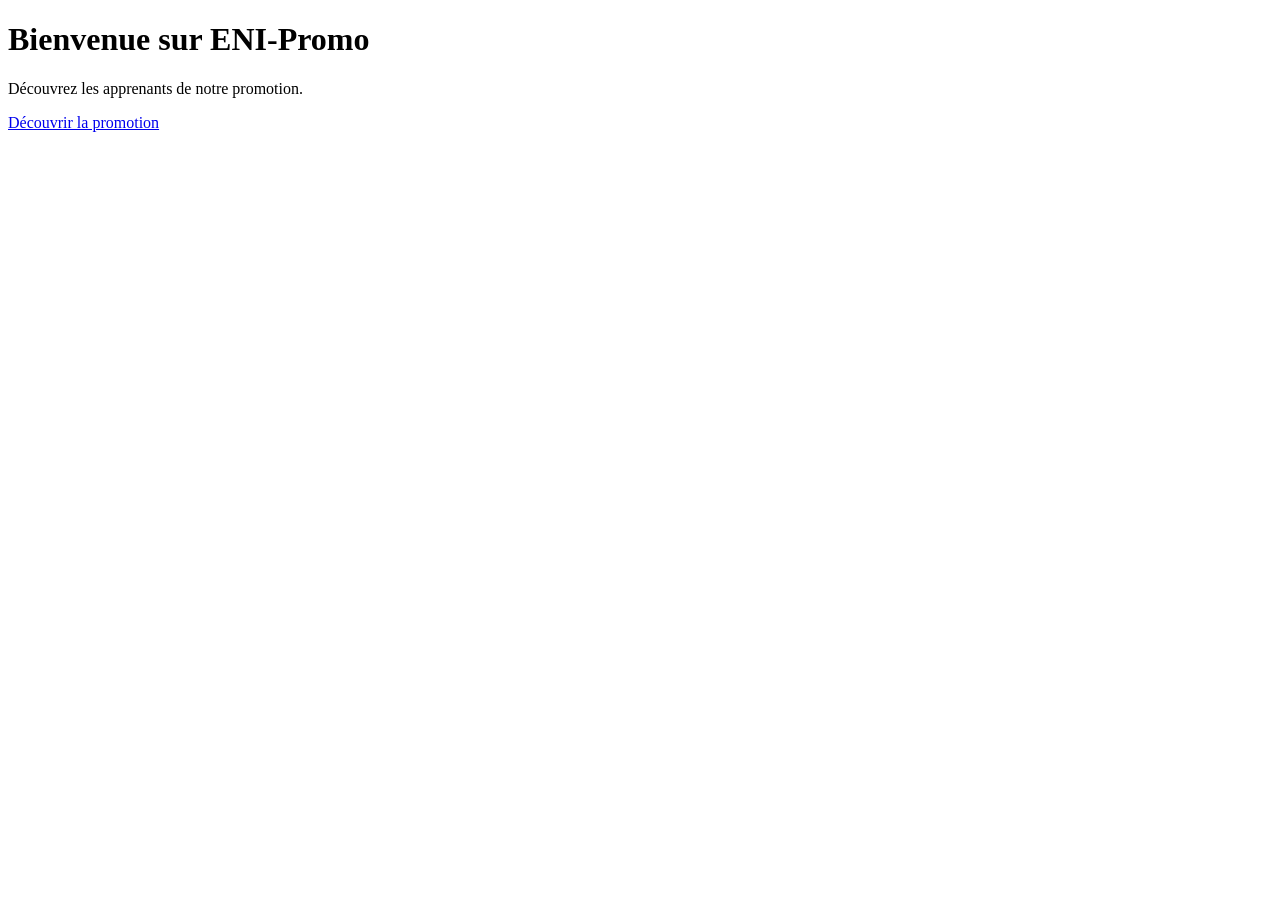
==== index.html @ 56fd4192 "feat(welcome): add initial welcome page" ====
<!DOCTYPE html>
<html lang="fr">

<head>
    <meta charset="UTF-8">
    <meta name="viewport" content="width=device-width, initial-scale=1.0">
    <title>ENI-Promo | Accueil</title>
</head>

<body>

    <h1>Bienvenue sur ENI-Promo</h1>
    <p>Découvrez les apprenants de notre promotion.</p>
    <!-- Link to the students page -->
    <a href="students.html">
        Découvrir la promotion
    </a>

</body>

</html>
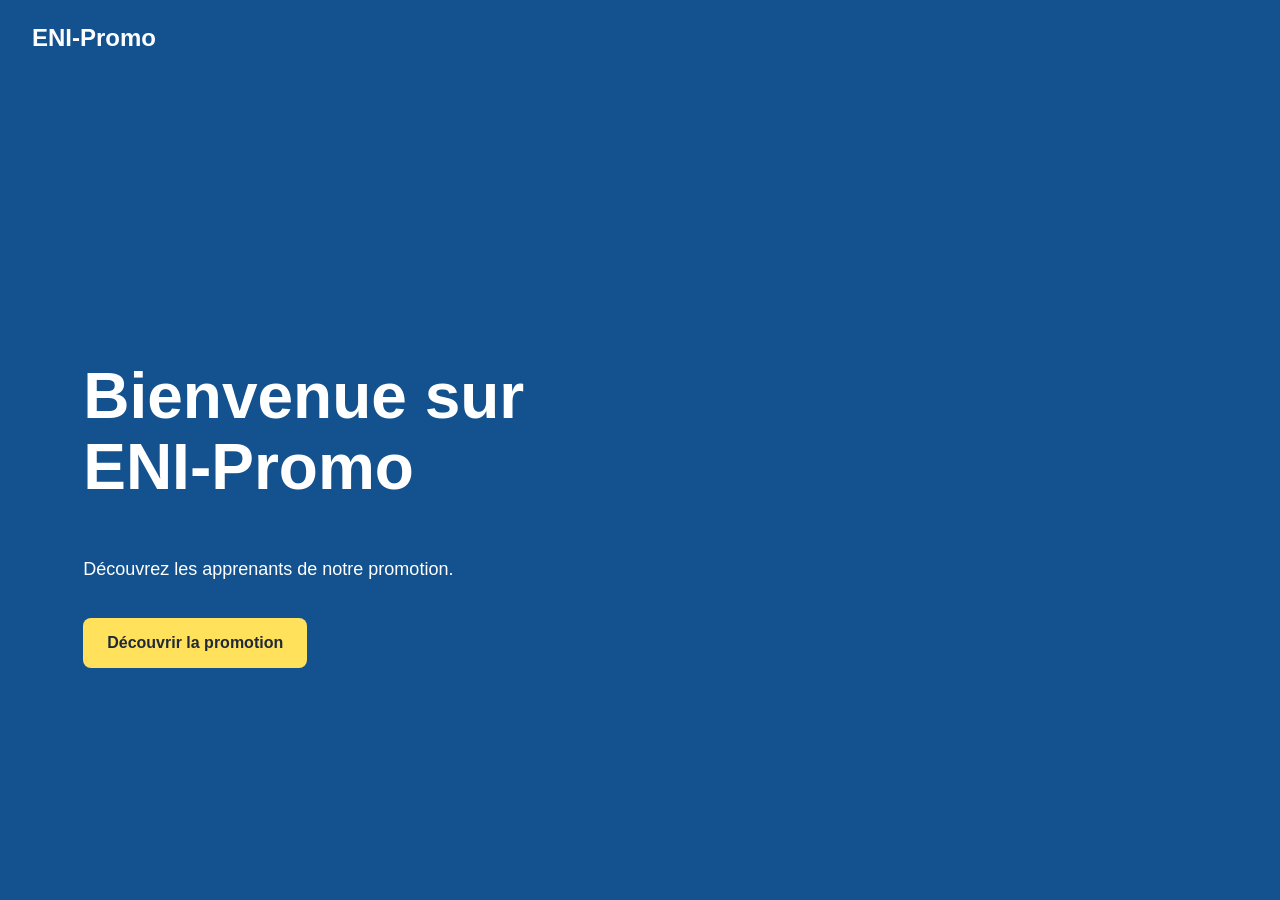
==== commit 3d1124d0: "feat(ui): add shared layout and responsive homepage" ====
--- a/index.html
+++ b/index.html
@@ -4,18 +4,38 @@
 <head>
     <meta charset="UTF-8">
     <meta name="viewport" content="width=device-width, initial-scale=1.0">
+    <meta name="description" content="Découvrez les apprenants de notre promotion avec ENI-Promo.">
     <title>ENI-Promo | Accueil</title>
+    <link rel="stylesheet" href="assets/css/main.css">
+    <link rel="stylesheet" href="assets/css/components.css">
+    <link rel="stylesheet" href="assets/css/pages.css">
 </head>
 
-<body>
+<body class="home-page">
 
-    <h1>Bienvenue sur ENI-Promo</h1>
-    <p>Découvrez les apprenants de notre promotion.</p>
-    <!-- Link to the students page -->
-    <a href="students.html">
-        Découvrir la promotion
-    </a>
+    <header class="site-header">
+        <a href="index.html" class="site-header__brand" aria-label="ENI-Promo, accueil">
+            ENI-Promo
+        </a>
+    </header>
+
+    <main>
+        <section class="hero" aria-labelledby="hero-title">
+            <div class="hero__content">
+                <h1 id="hero-title" class="hero__title">
+                    Bienvenue sur ENI-Promo
+                </h1>
+
+                <p class="hero__description">
+                    Découvrez les apprenants de notre promotion.
+                </p>
+
+                <a href="students.html" class="hero__button">
+                    Découvrir la promotion
+                </a>
+            </div>
+        </section>
+    </main>
 
 </body>
-
-</html>+</html>
--- a/assets/css/main.css
+++ b/assets/css/main.css
@@ -0,0 +1,27 @@
+
+/* ========================================
+   ENI-PROMO — STYLES GLOBAUX
+   ======================================== */
+
+:root {
+    /* Couleurs principales */
+    --color-primary: #13528e;
+    --color-accent: #ffe15b;
+
+    /* Couleurs neutres */
+    --color-white: #ffffff;
+    --color-background: #f5f7fa;
+    --color-text: #1f2937;
+
+    /* Typographie */
+    --font-family-base: Arial, Helvetica, sans-serif;
+}
+
+/* Styles de base */
+
+body {
+    margin: 0;
+    font-family: var(--font-family-base);
+    color: var(--color-text);
+    background-color: var(--color-background);
+}
--- a/assets/css/components.css
+++ b/assets/css/components.css
@@ -0,0 +1,24 @@
+
+/* ========================================
+   EN-TÊTE DU SITE
+   ======================================== */
+
+.site-header {
+    padding: 1.5rem 2rem;
+}
+
+.site-header__brand {
+    color: var(--color-white);
+    font-size: 1.5rem;
+    font-weight: 700;
+    text-decoration: none;
+}
+
+.site-header__brand:hover {
+    text-decoration: underline;
+}
+
+.site-header__brand:focus-visible {
+    outline: 3px solid var(--color-accent);
+    outline-offset: 4px;
+}
--- a/assets/css/pages.css
+++ b/assets/css/pages.css
@@ -0,0 +1,97 @@
+
+/* ========================================
+   PAGE D'ACCUEIL — HERO
+   ======================================== */
+
+.home-page {
+    min-height: 100vh;
+    min-height: 100svh;
+    display: flex;
+    flex-direction: column;
+    background-color: var(--color-primary);
+}
+
+.hero {
+    flex: 1;
+    display: flex;
+    align-items: center;
+    padding: 2rem;
+    box-sizing: border-box;
+
+    background-color: var(--color-primary);
+    background-image: url("../images/hero-background.png");
+    background-repeat: no-repeat;
+    background-position: center 35%;
+    background-size: cover;
+}
+
+.hero__content {
+    max-width: 520px;
+    margin-left: clamp(0rem, 4vw, 4rem);
+}
+
+.hero__title {
+    color: var(--color-white);
+    font-size: clamp(2rem, 5vw, 4rem);
+    line-height: 1.1;
+}
+
+.hero__description {
+    color: var(--color-white);
+    font-size: 1.125rem;
+    line-height: 1.6;
+}
+
+.hero__button {
+    display: inline-block;
+    padding: 1rem 1.5rem;
+    margin-top: 1rem;
+
+    background-color: var(--color-accent);
+    color: var(--color-text);
+    text-decoration: none;
+    font-weight: bold;
+    border-radius: 0.5rem;
+}
+
+.hero__button:focus-visible {
+    outline: 3px solid var(--color-white);
+    outline-offset: 4px;
+}
+
+.home-page main {
+    display: flex;
+    flex: 1;
+}
+
+.home-page .hero {
+    flex: 1;
+}
+
+
+/* ========================================
+   PAGE D'ACCUEIL — VERSION MOBILE
+   ======================================== */
+
+@media (max-width: 1023px) {
+    .hero {
+        background-image: none;
+        justify-content: center;
+        padding: 2rem 1.5rem;
+    }
+
+    .hero__content {
+        width: 100%;
+        max-width: 520px;
+        margin-left: 0;
+        text-align: center;
+    }
+
+    .hero__title {
+        font-size: clamp(2rem, 8vw, 3rem);
+    }
+
+    .hero__description {
+        font-size: 1rem;
+    }
+}
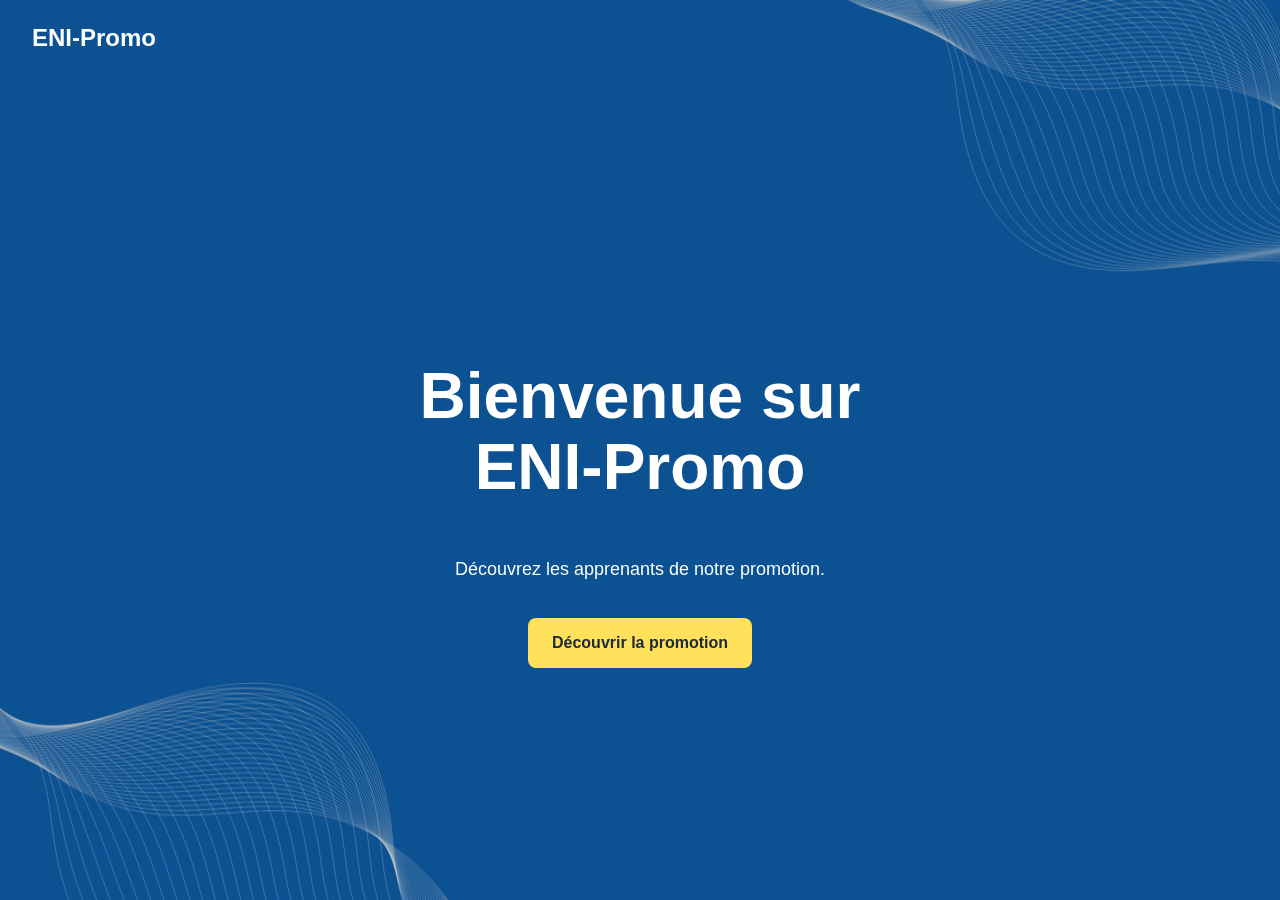
==== commit 123f23a2: "feat(ui): finalize responsive homepage design" ====
--- a/index.html
+++ b/index.html
@@ -23,7 +23,7 @@
         <section class="hero" aria-labelledby="hero-title">
             <div class="hero__content">
                 <h1 id="hero-title" class="hero__title">
-                    Bienvenue sur ENI-Promo
+                    Bienvenue sur <span class="hero__name">ENI-Promo</span>
                 </h1>
 
                 <p class="hero__description">
@@ -34,8 +34,10 @@
                     Découvrir la promotion
                 </a>
             </div>
+
         </section>
     </main>
 
 </body>
-</html>
+
+</html>
--- a/assets/css/pages.css
+++ b/assets/css/pages.css
@@ -9,6 +9,10 @@
     display: flex;
     flex-direction: column;
     background-color: var(--color-primary);
+    background-image: url("../images/hero-background.png");
+    background-repeat: no-repeat;
+    background-position: center;
+    background-size: 100% 100%;
 }
 
 .hero {
@@ -17,23 +21,24 @@
     align-items: center;
     padding: 2rem;
     box-sizing: border-box;
-
-    background-color: var(--color-primary);
-    background-image: url("../images/hero-background.png");
-    background-repeat: no-repeat;
-    background-position: center 35%;
-    background-size: cover;
+    background-color: transparent;
 }
 
 .hero__content {
-    max-width: 520px;
-    margin-left: clamp(0rem, 4vw, 4rem);
+    width: 100%;
+    max-width: 720px;
+    margin-inline: auto;
+    text-align: center;
 }
 
 .hero__title {
     color: var(--color-white);
     font-size: clamp(2rem, 5vw, 4rem);
     line-height: 1.1;
+}
+
+.hero__name {
+    white-space: nowrap;
 }
 
 .hero__description {
@@ -80,12 +85,12 @@
         padding: 2rem 1.5rem;
     }
 
-    .hero__content {
-        width: 100%;
-        max-width: 520px;
-        margin-left: 0;
-        text-align: center;
-    }
+  .hero__content {
+    width: 100%;
+    max-width: 520px;
+    margin-inline: auto;
+    text-align: center;
+}
 
     .hero__title {
         font-size: clamp(2rem, 8vw, 3rem);
@@ -94,4 +99,8 @@
     .hero__description {
         font-size: 1rem;
     }
+
+    .home-page {
+    background-image: none;
+    }
 }
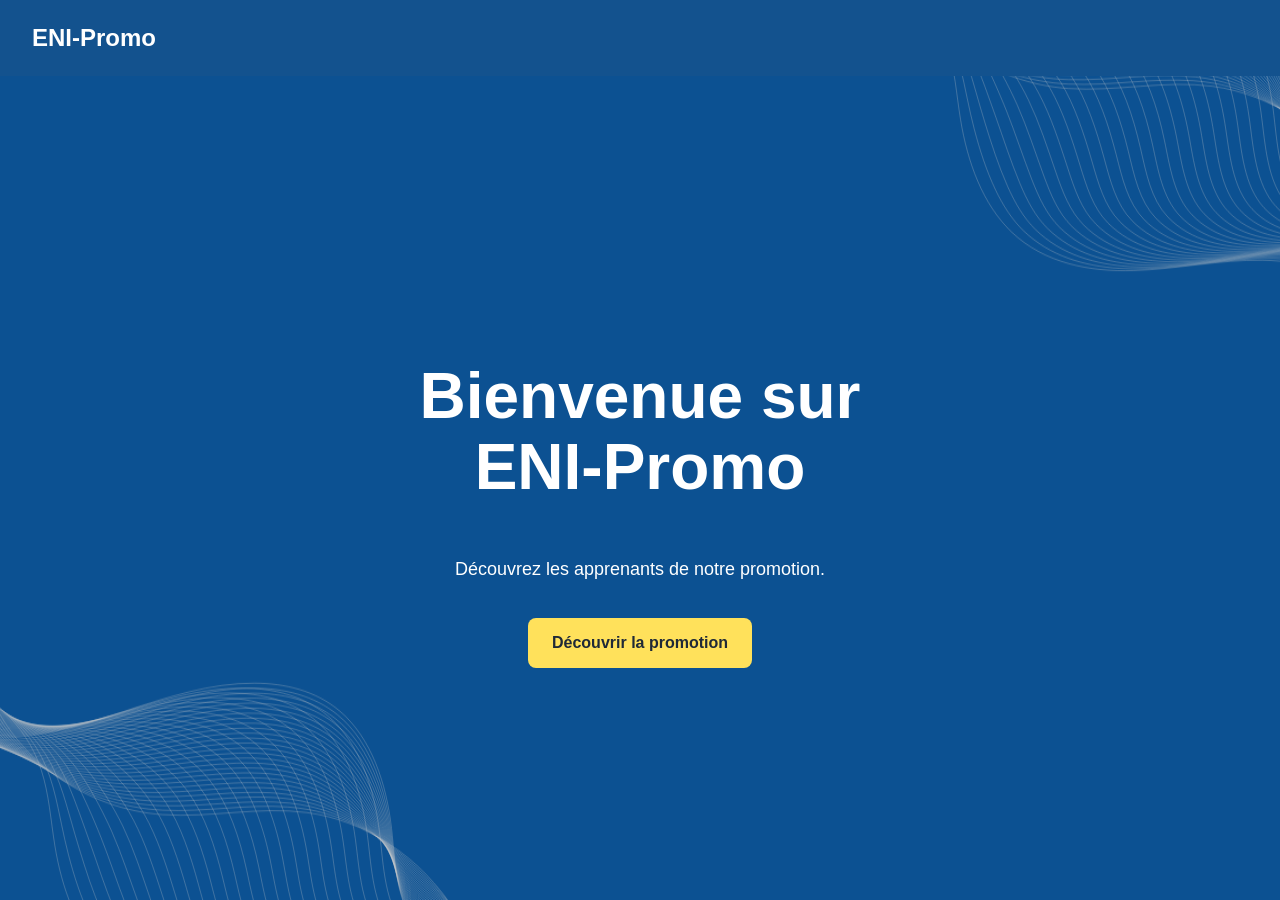
==== commit 23d8100b: "feat(preferences): implement persistent theme and display settings" ====
--- a/index.html
+++ b/index.html
@@ -6,6 +6,7 @@
     <meta name="viewport" content="width=device-width, initial-scale=1.0">
     <meta name="description" content="Découvrez les apprenants de notre promotion avec ENI-Promo.">
     <title>ENI-Promo | Accueil</title>
+    <script src="assets/js/theme.js"></script>
     <link rel="stylesheet" href="assets/css/main.css">
     <link rel="stylesheet" href="assets/css/components.css">
     <link rel="stylesheet" href="assets/css/pages.css">
--- a/assets/css/main.css
+++ b/assets/css/main.css
@@ -17,6 +17,20 @@
     --font-family-base: Arial, Helvetica, sans-serif;
 }
 
+
+/* ========================================
+   THÈME SOMBRE
+   ======================================== */
+
+:root[data-theme="dark"] {
+    --color-primary: #93c5fd;
+    --color-accent: #ffe15b;
+    --color-white: #1e293b;
+    --color-background: #0f172a;
+    --color-text: #f1f5f9;
+}
+
+
 /* Styles de base */
 
 body {
--- a/assets/css/components.css
+++ b/assets/css/components.css
@@ -4,21 +4,115 @@
    ======================================== */
 
 .site-header {
+    display: flex;
+    align-items: center;
+    justify-content: space-between;
+    flex-wrap: wrap;
+    gap: 1.5rem;
     padding: 1.5rem 2rem;
+    background-color: var(--color-primary);
 }
 
 .site-header__brand {
+    display: inline-flex;
+    align-items: center;
+    gap: 0.75rem;
     color: var(--color-white);
     font-size: 1.5rem;
     font-weight: 700;
     text-decoration: none;
 }
 
+.site-header__logo {
+    display: block;
+    width: auto;
+    height: 48px;
+    object-fit: contain;
+}
+
 .site-header__brand:hover {
-    text-decoration: underline;
+    text-decoration: none;
 }
 
 .site-header__brand:focus-visible {
     outline: 3px solid var(--color-accent);
     outline-offset: 4px;
 }
+
+/* ========================================
+   FIL D'ARIANE — BREADCRUMB
+   ======================================== */
+
+.breadcrumb {
+    padding: 1rem 0;
+}
+
+.breadcrumb__list {
+    display: flex;
+    align-items: center;
+    flex-wrap: wrap;
+    gap: 0.5rem;
+    margin: 0;
+    padding: 0;
+    list-style: none;
+}
+
+.breadcrumb__item {
+    font-size: 0.875rem;
+    color: var(--color-text);
+}
+
+.breadcrumb__item + .breadcrumb__item::before {
+    content: "›";
+    margin-right: 0.5rem;
+    color: var(--color-primary);
+}
+
+.breadcrumb__item a {
+    color: var(--color-primary);
+    text-decoration: none;
+}
+
+.breadcrumb__item a:hover {
+    text-decoration: underline;
+}
+
+.breadcrumb__item a:focus-visible {
+    outline: 2px solid var(--color-primary);
+    outline-offset: 4px;
+}
+
+/* ========================================
+   NAVIGATION PRINCIPALE
+   ======================================== */
+
+.site-nav__list {
+    display: flex;
+    align-items: center;
+    flex-wrap: wrap;
+    gap: 1.5rem;
+    margin: 0;
+    padding: 0;
+    list-style: none;
+}
+
+.site-nav a {
+    color: var(--color-white);
+    font-weight: 500;
+    text-decoration: none;
+}
+
+.site-nav a:hover {
+    color: var(--color-accent);
+}
+
+.site-nav a[aria-current="page"] {
+    color: var(--color-accent);
+    font-weight: 700;
+}
+
+.site-nav a:focus-visible {
+    outline: 2px solid var(--color-accent);
+    outline-offset: 4px;
+}
+
--- a/assets/css/pages.css
+++ b/assets/css/pages.css
@@ -72,6 +72,9 @@
 .home-page .hero {
     flex: 1;
 }
+.home-page .site-header__brand {
+    color: var(--color-white);
+}
 
 
 /* ========================================
@@ -103,4 +106,567 @@
     .home-page {
     background-image: none;
     }
-}+}
+
+/* ========================================
+   PAGE DES APPRENANTS
+   ======================================== */
+.students-page {
+    background-color: var(--color-white);
+}
+
+.students-page main {
+    width: 100%;
+    max-width: 1200px;
+    margin-inline: auto;
+    padding: 2rem;
+    box-sizing: border-box;
+}
+
+/* ========================================
+   PAGE DES APPRENANTS — INTRODUCTION
+   ======================================== */
+
+.students-page h1 {
+    color: var(--color-primary);
+    font-size: clamp(2rem, 4vw, 2.75rem);
+    line-height: 1.2;
+    margin-top: 1.5rem;
+    margin-bottom: 0.75rem;
+}
+
+.students-page main > p {
+    color: var(--color-text);
+    font-size: 1.125rem;
+    line-height: 1.6;
+    margin-top: 0;
+}
+
+/* ========================================
+   PAGE DES APPRENANTS — RECHERCHE
+   ======================================== */
+
+.students-controls {
+    display: flex;
+    flex-wrap: wrap;
+    align-items: flex-end;
+    gap: 1.5rem;
+    margin-top: 2rem;
+}
+.students-controls__search {
+    display: flex;
+    flex-direction: column;
+    gap: 0.5rem;
+    max-width: 360px;
+}
+
+.students-controls__search label {
+    color: var(--color-text);
+    font-size: 0.95rem;
+    font-weight: 600;
+}
+
+.students-controls__search input {
+    width: 100%;
+    padding: 0.75rem 1rem;
+    border: 1px solid #9ca3af;
+    border-radius: 0;
+    background-color: var(--color-white);
+    color: var(--color-text);
+    font: inherit;
+}
+
+.students-controls__search input::placeholder {
+    color: var(--color-text);
+    opacity: 1;
+}
+
+.students-controls__search input:focus-visible {
+    outline: 3px solid var(--color-primary);
+    outline-offset: 2px;
+}
+
+/* ========================================
+   PAGE DES APPRENANTS — FILTRE PAR VILLE
+   ======================================== */
+
+.students-controls__city {
+    display: flex;
+    flex-direction: column;
+    gap: 0.5rem;
+    max-width: 360px;
+}
+
+.students-controls__city label {
+    color: var(--color-text);
+    font-size: 0.95rem;
+    font-weight: 600;
+}
+
+.students-controls__city select {
+    width: 100%;
+    padding: 0.75rem 1rem;
+    border: 1px solid #9ca3af;
+    border-radius: 0;
+    background-color: var(--color-white);
+    color: var(--color-text);
+    font: inherit;
+    cursor: pointer;
+}
+
+.students-controls__city select:focus-visible {
+    outline: 3px solid var(--color-primary);
+    outline-offset: 2px;
+}
+
+/* ========================================
+   PAGE DES APPRENANTS — TRI ALPHABÉTIQUE
+   ======================================== */
+
+.students-controls__sort {
+    display: flex;
+    flex-direction: column;
+    gap: 0.5rem;
+    max-width: 360px;
+}
+
+.students-controls__sort label {
+    color: var(--color-text);
+    font-size: 0.95rem;
+    font-weight: 600;
+}
+
+.students-controls__sort select {
+    width: 100%;
+    padding: 0.75rem 1rem;
+    border: 1px solid #9ca3af;
+    border-radius: 0;
+    background-color: var(--color-white);
+    color: var(--color-text);
+    font: inherit;
+    cursor: pointer;
+}
+
+.students-controls__sort select:focus-visible {
+    outline: 3px solid var(--color-primary);
+    outline-offset: 2px;
+}
+
+/* ========================================
+   PAGE DES APPRENANTS — MODE D'AFFICHAGE
+   ======================================== */
+
+.students-controls__view {
+    margin: 0;
+    padding: 0;
+    border: 0;
+}
+
+.students-controls__view legend {
+    margin-bottom: 0.5rem;
+    color: var(--color-text);
+    font-size: 0.95rem;
+    font-weight: 600;
+}
+
+.students-controls__view-options {
+    display: flex;
+    flex-wrap: wrap;
+    gap: 0.5rem;
+}
+
+.students-controls__view-options label {
+    display: inline-flex;
+    align-items: center;
+    gap: 0.5rem;
+    padding: 0.75rem 1rem;
+    border: 1px solid var(--color-primary);
+    border-radius: 0;
+    background-color: var(--color-white);
+    color: var(--color-primary);
+    cursor: pointer;
+}
+
+.students-controls__view-options label:has(input:checked) {
+    background-color: var(--color-primary);
+    color: var(--color-white);
+}
+
+.students-controls__view-options label:has(input:focus-visible) {
+    outline: 3px solid var(--color-primary);
+    outline-offset: 3px;
+}
+
+.students-controls__view-options input {
+    accent-color: var(--color-accent);
+}
+
+/* ========================================
+   PAGE DES APPRENANTS — RÉSULTATS
+   ======================================== */
+
+.students-results {
+    margin-top: 2.5rem;
+}
+
+.students-results__container {
+    width: 100%;
+}
+
+.students-results__container--list {
+    display: flex;
+    flex-direction: column;
+    gap: 1rem;
+}
+
+/* Couleur uniforme des textes dans les filtres */
+
+.students-controls__search input::placeholder,
+.students-controls__city select,
+.students-controls__sort select {
+    color: #6b7280;
+    opacity: 1;
+}
+
+/* ========================================
+   PAGE DES APPRENANTS — FICHE EN LISTE
+   ======================================== */
+
+.student-card {
+    display: flex;
+    align-items: center;
+    justify-content: space-between;
+    flex-wrap: wrap;
+    gap: 1rem;
+    padding: 1.5rem;
+    border: 1px solid #d1d5db;
+    border-radius: 0;
+    background-color: var(--color-white);
+}
+
+.student-card[hidden] {
+  display: none;
+}
+
+.student-card__name {
+    margin: 0 0 0.5rem;
+    color: var(--color-primary);
+    font-size: 1.25rem;
+    font-weight: 700;
+}
+
+.student-card__city {
+    margin: 0;
+    color: #6b7280;
+    font-size: 0.95rem;
+}
+/* ========================================
+   PAGE DES APPRENANTS — BOUTON PROFIL
+   ======================================== */
+
+.student-card__button {
+    padding: 0.75rem 1.25rem;
+    border: 1px solid var(--color-primary);
+    border-radius: 0;
+    background-color: var(--color-primary);
+    color: var(--color-white);
+    font: inherit;
+    font-weight: 600;
+    cursor: pointer;
+    transition: background-color 0.6s cubic-bezier(0.22, 1, 0.36, 1),
+            color 0.6s cubic-bezier(0.22, 1, 0.36, 1),
+            border-color 0.6s cubic-bezier(0.22, 1, 0.36, 1);
+}
+
+.student-card__button:hover {
+    background-color: #eaf2f9;
+    color: var(--color-primary);
+    border-color: var(--color-primary);
+}
+
+.student-card__button:focus-visible {
+    outline: 3px solid var(--color-primary);
+    outline-offset: 3px;
+}
+
+@media (prefers-reduced-motion: reduce) {
+    .student-card__button {
+        transition: none;
+    }
+}
+
+/* ========================================
+   PAGE DES APPRENANTS — MODE CARTES
+   ======================================== */
+
+.students-results__container--grid {
+    display: grid;
+    grid-template-columns: repeat(3, minmax(0, 1fr));
+    gap: 1.5rem;
+}
+
+.students-results__container--grid .student-card {
+    flex-direction: column;
+    align-items: stretch;
+    justify-content: space-between;
+}
+
+@media (max-width: 900px) {
+    .students-results__container--grid {
+        grid-template-columns: repeat(2, minmax(0, 1fr));
+    }
+}
+
+@media (max-width: 600px) {
+    .students-results__container--grid {
+        grid-template-columns: 1fr;
+    }
+}
+
+/* Fenêtre modale du profil */
+.student-modal {
+  width: min(90%, 520px);
+  max-height: 85vh;
+  padding: 2rem;
+  border: 1px solid #d1d5db;
+  background-color: var(--color-white);
+  color: var(--color-text);
+}
+
+.student-modal::backdrop {
+  background-color: rgb(0 0 0 / 60%);
+}
+
+.student-modal__header {
+  display: flex;
+  align-items: flex-start;
+  justify-content: space-between;
+  gap: 1rem;
+}
+
+.student-modal__header h2 {
+  margin: 0;
+  color: var(--color-primary);
+}
+
+.student-modal__close {
+  padding: 0.25rem 0.5rem;
+  border: 0;
+  background: transparent;
+  color: var(--color-primary);
+  font-size: 1.75rem;
+  cursor: pointer;
+}
+
+.student-modal__close:focus-visible {
+  outline: 3px solid var(--color-primary);
+  outline-offset: 3px;
+}
+
+.student-modal__content {
+  margin-top: 1.5rem;
+  line-height: 1.6;
+}
+
+/* ========================================
+   PAGE APPRENANTS — RESPONSIVE MOBILE
+   ======================================== */
+
+@media (max-width: 600px) {
+  .students-page main {
+    padding: 1.5rem 1rem;
+  }
+
+  /* Filtres */
+  .students-controls {
+    flex-direction: column;
+    align-items: stretch;
+    gap: 1rem;
+  }
+
+  .students-controls__search,
+  .students-controls__city,
+  .students-controls__sort {
+    width: 100%;
+    max-width: none;
+  }
+
+  .students-controls__search input,
+  .students-controls__city select,
+  .students-controls__sort select {
+    width: 100%;
+    box-sizing: border-box;
+  }
+
+  /* Fiches des apprenants */
+  .student-card {
+    flex-direction: column;
+    align-items: stretch;
+    gap: 1rem;
+    padding: 1.25rem;
+  }
+
+  .student-card__button {
+    width: 100%;
+    text-align: center;
+  }
+
+  /* Fenêtre modale */
+  .student-modal {
+    box-sizing: border-box;
+    width: calc(100% - 2rem);
+    padding: 1.25rem;
+  }
+}
+
+/* ========================================
+   PAGE CARTE DES APPRENANTS
+   ======================================== */
+
+.map-page {
+  background-color: var(--color-white);
+}
+
+.map-page main {
+  width: 100%;
+  max-width: 1200px;
+  margin-inline: auto;
+  padding: 2rem;
+  box-sizing: border-box;
+}
+
+.map-page h1 {
+  color: var(--color-primary);
+  font-size: clamp(2rem, 4vw, 2.75rem);
+}
+
+.students-map {
+  width: 100%;
+  height: 550px;
+  margin-top: 2rem;
+  border: 1px solid #d1d5db;
+}
+
+@media (max-width: 600px) {
+  .map-page main {
+    padding: 1.5rem 1rem;
+  }
+
+  .students-map {
+    height: 65vh;
+    min-height: 350px;
+  }
+}
+
+
+/* ========================================
+   PAGE PRÉFÉRENCES
+   ======================================== */
+
+.preferences-page {
+    background-color: var(--color-white);
+}
+
+.preferences-page main {
+    width: 100%;
+    max-width: 1200px;
+    margin-inline: auto;
+    padding: 2rem;
+    box-sizing: border-box;
+}
+
+.preferences-page h1 {
+    color: var(--color-primary);
+    font-size: clamp(2rem, 4vw, 2.75rem);
+    margin-top: 1.5rem;
+}
+
+.preferences-page main > p {
+    color: var(--color-text);
+    font-size: 1.125rem;
+    line-height: 1.6;
+}
+
+#preferences-form {
+    display: flex;
+    flex-direction: column;
+    align-items: flex-start;
+    gap: 2rem;
+    max-width: 600px;
+    margin-top: 2rem;
+}
+
+#preferences-form fieldset {
+    width: 100%;
+    margin: 0;
+    padding: 0;
+    border: 0;
+}
+
+#preferences-form legend {
+    margin-bottom: 1rem;
+    color: var(--color-text);
+    font-weight: 700;
+}
+
+#preferences-form label {
+    display: inline-flex;
+    align-items: center;
+    gap: 0.5rem;
+    min-height: 44px;
+    margin-right: 1rem;
+    color: var(--color-text);
+    cursor: pointer;
+}
+
+#preferences-form input {
+    accent-color: var(--color-primary);
+}
+
+#preferences-form input:focus-visible {
+    outline: 3px solid var(--color-primary);
+    outline-offset: 3px;
+}
+
+#preferences-form button {
+    padding: 0.875rem 1.5rem;
+    border: 1px solid var(--color-primary);
+    background-color: var(--color-primary);
+    color: var(--color-white);
+    font: inherit;
+    font-weight: 600;
+    cursor: pointer;
+}
+
+#preferences-form button:hover {
+    background-color: var(--color-white);
+    color: var(--color-primary);
+}
+
+#preferences-form button:focus-visible {
+    outline: 3px solid var(--color-primary);
+    outline-offset: 3px;
+}
+
+#preferences-feedback {
+    margin: 0;
+    color: var(--color-text);
+}
+
+/* ========================================
+   PAGE PRÉFÉRENCES — MOBILE
+   ======================================== */
+
+@media (max-width: 600px) {
+    .preferences-page main {
+        padding: 1.5rem 1rem;
+    }
+
+    #preferences-form {
+        gap: 1.5rem;
+    }
+
+    #preferences-form button {
+        width: 100%;
+    }
+}
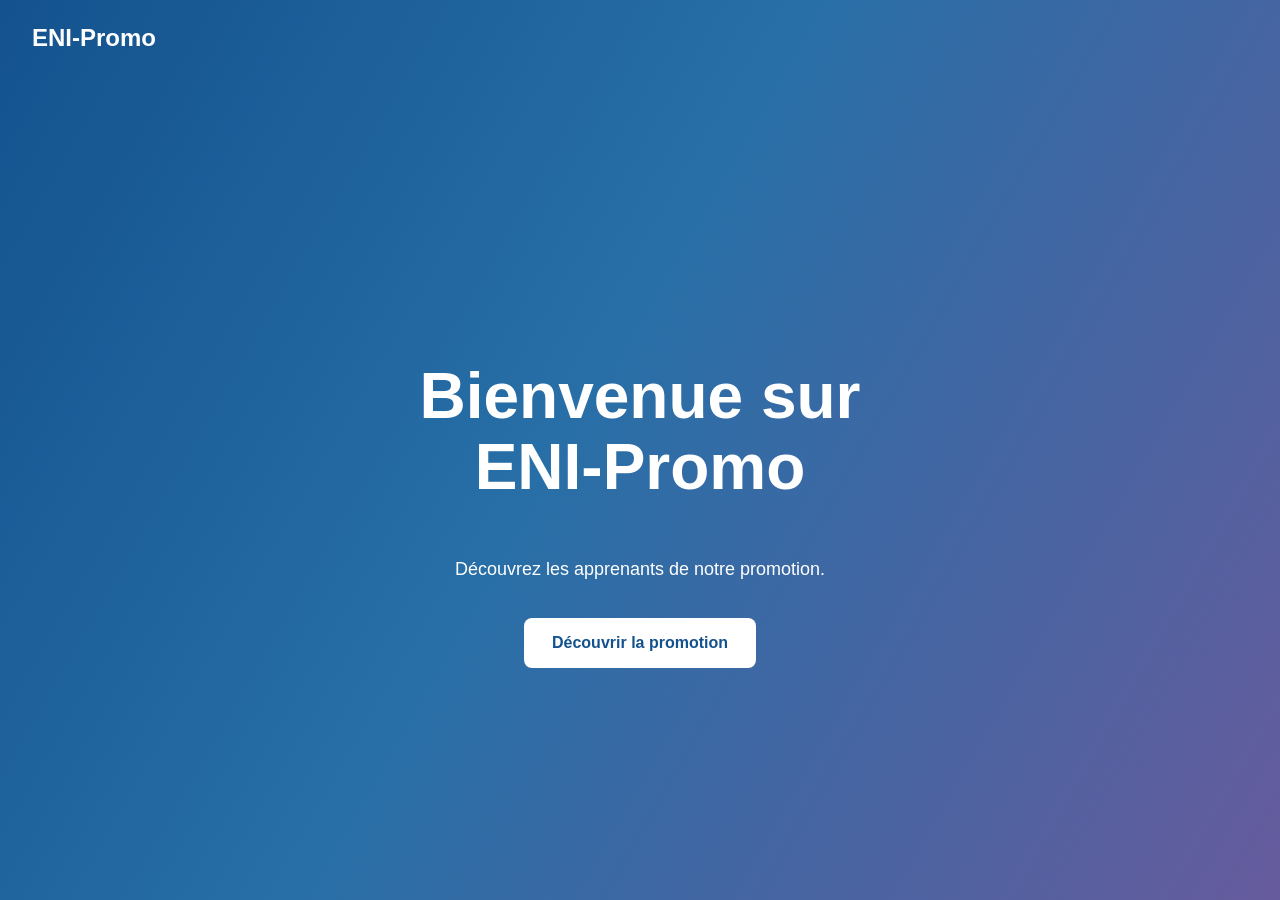
==== commit a172021a: "feat(ui): add responsive footer to secondary pages" ====
--- a/index.html
+++ b/index.html
@@ -39,6 +39,7 @@
         </section>
     </main>
 
+
 </body>
 
 </html>
--- a/assets/css/main.css
+++ b/assets/css/main.css
@@ -4,9 +4,11 @@
    ======================================== */
 
 :root {
-    /* Couleurs principales */
+    /* Couleurs principales — Identité ENI */
     --color-primary: #13528e;
-    --color-accent: #ffe15b;
+    --color-secondary: #286fa7;
+    --color-accent: #665b9d;
+    --color-dark-blue: #10183f;
 
     /* Couleurs neutres */
     --color-white: #ffffff;
@@ -24,7 +26,10 @@
 
 :root[data-theme="dark"] {
     --color-primary: #93c5fd;
-    --color-accent: #ffe15b;
+    --color-secondary: #60a5fa;
+    --color-accent: #c4b5fd;
+    --color-dark-blue: #0f172a;
+
     --color-white: #1e293b;
     --color-background: #0f172a;
     --color-text: #f1f5f9;
@@ -39,3 +44,15 @@
     color: var(--color-text);
     background-color: var(--color-background);
 }
+
+/* Mise en page : footer en bas de l'écran */
+
+body:not(.home-page) {
+    min-height: 100vh;
+    display: flex;
+    flex-direction: column;
+}
+
+body:not(.home-page) > main {
+    flex: 1;
+}
--- a/assets/css/components.css
+++ b/assets/css/components.css
@@ -11,6 +11,15 @@
     gap: 1.5rem;
     padding: 1.5rem 2rem;
     background-color: var(--color-primary);
+}
+
+/* En-tête adapté au thème sombre */
+:root[data-theme="dark"] .site-header {
+    background-color: var(--color-dark-blue);
+}
+
+:root[data-theme="dark"] .site-header__brand {
+    color: #ffffff;
 }
 
 .site-header__brand {
@@ -97,22 +106,75 @@
 }
 
 .site-nav a {
-    color: var(--color-white);
-    font-weight: 500;
+    color: #ffffff;
+    font-weight: 700;
+    text-transform: uppercase;
     text-decoration: none;
 }
 
-.site-nav a:hover {
-    color: var(--color-accent);
+/* Animation des liens de navigation */
+
+.site-nav a {
+    position: relative;
+    display: inline-block;
 }
 
+.site-nav a::after {
+    content: "";
+    position: absolute;
+    left: 0;
+    bottom: -6px;
+
+    width: 75%;
+    height: 2px;
+
+    background-color: #ffffff;
+
+    transform: scaleX(0);
+    transform-origin: left;
+    transition: transform 0.3s ease;
+}
+
+/* Survol, focus clavier et page active */
+
+.site-nav a:hover::after,
+.site-nav a:focus-visible::after,
+.site-nav a[aria-current="page"]::after {
+    transform: scaleX(1);
+}
+
+.site-nav a:hover,
 .site-nav a[aria-current="page"] {
-    color: var(--color-accent);
-    font-weight: 700;
+    color: #ffffff;
 }
 
 .site-nav a:focus-visible {
-    outline: 2px solid var(--color-accent);
-    outline-offset: 4px;
+    outline: 2px solid #ffffff;
+    outline-offset: 8px;
 }
 
+/* Respect des préférences de mouvement */
+
+@media (prefers-reduced-motion: reduce) {
+    .site-nav a::after {
+        transition: none;
+    }
+}
+
+/* ========================================
+   FOOTER — ENI-PROMO
+   ======================================== */
+
+.site-footer {
+    padding: 1.5rem 1rem;
+    background-color: var(--color-dark-blue);
+    color: #ffffff;
+    font-weight: bold;
+    text-align: center;
+}
+
+.site-footer__text {
+    margin: 0;
+    font-size: 0.875rem;
+    line-height: 1.5;
+}
--- a/assets/css/pages.css
+++ b/assets/css/pages.css
@@ -1,4 +1,3 @@
-
 /* ========================================
    PAGE D'ACCUEIL — HERO
    ======================================== */
@@ -8,11 +7,33 @@
     min-height: 100svh;
     display: flex;
     flex-direction: column;
+
     background-color: var(--color-primary);
-    background-image: url("../images/hero-background.png");
-    background-repeat: no-repeat;
-    background-position: center;
-    background-size: 100% 100%;
+    background-image:
+        linear-gradient(
+            120deg,
+            var(--color-primary) 0%,
+            var(--color-secondary) 45%,
+            var(--color-accent) 100%
+        );
+}
+
+/* Dégradé spécifique au thème sombre */
+:root[data-theme="dark"] .home-page {
+    background-color: #0f172a;
+    background-image: linear-gradient(
+        120deg,
+        #0f172a 0%,
+        #172554 45%,
+        #312e81 100%
+    );
+}
+
+/* Textes blancs sur le dégradé sombre */
+:root[data-theme="dark"] .home-page .site-header__brand,
+:root[data-theme="dark"] .hero__title,
+:root[data-theme="dark"] .hero__description {
+    color: #ffffff;
 }
 
 .hero {
@@ -49,14 +70,32 @@
 
 .hero__button {
     display: inline-block;
-    padding: 1rem 1.5rem;
+    padding: 1rem 1.75rem;
     margin-top: 1rem;
 
-    background-color: var(--color-accent);
-    color: var(--color-text);
+    background-color: #ffffff;
+    color: #13528e;
     text-decoration: none;
-    font-weight: bold;
+    font-weight: 700;
     border-radius: 0.5rem;
+
+    transition: background-color 0.2s ease,
+                transform 0.2s ease;
+}
+
+.hero__button:hover {
+    background-color: #eaf2f9;
+    transform: translateY(-2px);
+}
+
+@media (prefers-reduced-motion: reduce) {
+    .hero__button {
+        transition: none;
+    }
+
+    .hero__button:hover {
+        transform: none;
+    }
 }
 
 .hero__button:focus-visible {
@@ -72,8 +111,14 @@
 .home-page .hero {
     flex: 1;
 }
+
 .home-page .site-header__brand {
     color: var(--color-white);
+}
+
+/* En-tête transparent sur la page d'accueil */
+.home-page .site-header {
+    background-color: transparent;
 }
 
 
@@ -101,10 +146,6 @@
 
     .hero__description {
         font-size: 1rem;
-    }
-
-    .home-page {
-    background-image: none;
     }
 }
 
@@ -148,16 +189,60 @@
 
 .students-controls {
     display: flex;
-    flex-wrap: wrap;
-    align-items: flex-end;
+    flex-direction: column;
     gap: 1.5rem;
     margin-top: 2rem;
+    padding: 1.5rem;
+    border: 1px solid #d1d5db;
+    border-radius: 8px;
+    background-color: var(--color-white);
+}
+
+/* Ville et tri sur une même ligne */
+.students-controls__filters {
+    display: grid;
+    grid-template-columns: repeat(2, minmax(0, 1fr));
+    gap: 1.5rem;
+}
+
+/* Compteur et sélection du mode d'affichage */
+.students-toolbar {
+    display: flex;
+    align-items: center;
+    justify-content: space-between;
+    flex-wrap: wrap;
+    gap: 1.5rem;
+    margin-top: 1.5rem;
+    padding: 1rem 1.5rem;
+    border: 1px solid #d1d5db;
+    border-radius: 8px;
+    background-color: var(--color-background);
+}
+.students-toolbar .students-controls__view {
+    display: flex;
+    align-items: center;
+    gap: 1rem;
+}
+
+.students-toolbar .students-controls__view legend {
+    float: left;
+    width: auto;
+    margin: 0 1rem 0 0;
+    padding: 0;
+}
+
+.students-toolbar__count {
+    margin: 0;
+    color: var(--color-text);
+    font-weight: 600;
 }
 .students-controls__search {
     display: flex;
     flex-direction: column;
     gap: 0.5rem;
-    max-width: 360px;
+    width: 100%;
+    max-width: none;
+    min-width: 0;
 }
 
 .students-controls__search label {
@@ -174,6 +259,7 @@
     background-color: var(--color-white);
     color: var(--color-text);
     font: inherit;
+    box-sizing: border-box;
 }
 
 .students-controls__search input::placeholder {
@@ -194,7 +280,9 @@
     display: flex;
     flex-direction: column;
     gap: 0.5rem;
-    max-width: 360px;
+    width: 100%;
+    max-width: none;
+    min-width: 0;
 }
 
 .students-controls__city label {
@@ -212,6 +300,7 @@
     color: var(--color-text);
     font: inherit;
     cursor: pointer;
+    box-sizing: border-box;
 }
 
 .students-controls__city select:focus-visible {
@@ -227,7 +316,9 @@
     display: flex;
     flex-direction: column;
     gap: 0.5rem;
-    max-width: 360px;
+    width: 100%;
+    max-width: none;
+    min-width: 0;
 }
 
 .students-controls__sort label {
@@ -245,6 +336,7 @@
     color: var(--color-text);
     font: inherit;
     cursor: pointer;
+    box-sizing: border-box;
 }
 
 .students-controls__sort select:focus-visible {
@@ -328,6 +420,13 @@
     opacity: 1;
 }
 
+/* Lisibilité des champs de recherche en thème sombre */
+:root[data-theme="dark"] .students-controls__search input::placeholder,
+:root[data-theme="dark"] .students-controls__city select,
+:root[data-theme="dark"] .students-controls__sort select {
+    color: #cbd5e1;
+}
+
 /* ========================================
    PAGE DES APPRENANTS — FICHE EN LISTE
    ======================================== */
@@ -340,10 +439,44 @@
     gap: 1rem;
     padding: 1.5rem;
     border: 1px solid #d1d5db;
-    border-radius: 0;
+    border-radius: 10px;
     background-color: var(--color-white);
-}
-
+    transition: transform 0.2s ease, box-shadow 0.2s ease;
+}
+
+/* Bordures des fiches en thème sombre */
+:root[data-theme="dark"] .student-card {
+    border-color: #475569;
+}
+
+/* Effet de survol des fiches */
+.student-card:hover {
+    transform: translateY(-3px);
+    box-shadow: 0 6px 18px rgb(0 0 0 / 12%);
+}
+
+/* Désactiver le mouvement si l'utilisateur le demande */
+@media (prefers-reduced-motion: reduce) {
+    .student-card {
+        transition: none;
+    }
+
+    .student-card:hover {
+        transform: none;
+    }
+}
+
+.student-card__avatar {
+    width: 80px;
+    height: 80px;
+    flex-shrink: 0;
+    object-fit: contain;
+}
+
+.students-results__container--list .student-card__content {
+    flex: 1;
+    min-width: 0;
+}
 .student-card[hidden] {
   display: none;
 }
@@ -360,6 +493,12 @@
     color: #6b7280;
     font-size: 0.95rem;
 }
+
+/* Lisibilité des villes en thème sombre */
+:root[data-theme="dark"] .student-card__city {
+    color: #cbd5e1;
+}
+
 /* ========================================
    PAGE DES APPRENANTS — BOUTON PROFIL
    ======================================== */
@@ -367,15 +506,16 @@
 .student-card__button {
     padding: 0.75rem 1.25rem;
     border: 1px solid var(--color-primary);
-    border-radius: 0;
+    border-radius: 8px;
     background-color: var(--color-primary);
     color: var(--color-white);
     font: inherit;
     font-weight: 600;
     cursor: pointer;
-    transition: background-color 0.6s cubic-bezier(0.22, 1, 0.36, 1),
-            color 0.6s cubic-bezier(0.22, 1, 0.36, 1),
-            border-color 0.6s cubic-bezier(0.22, 1, 0.36, 1);
+    transition:
+        background-color 0.25s ease,
+        color 0.25s ease,
+        border-color 0.25s ease;
 }
 
 .student-card__button:hover {
@@ -384,6 +524,13 @@
     border-color: var(--color-primary);
 }
 
+/* Contraste du bouton au survol en thème sombre */
+:root[data-theme="dark"] .student-card__button:hover {
+    background-color: #eaf2f9;
+    color: #13528e;
+    border-color: #93c5fd;
+}
+
 .student-card__button:focus-visible {
     outline: 3px solid var(--color-primary);
     outline-offset: 3px;
@@ -403,6 +550,15 @@
     display: grid;
     grid-template-columns: repeat(3, minmax(0, 1fr));
     gap: 1.5rem;
+}
+/* Présentation centrée des apprenants en mode Cartes */
+.students-results__container--grid .student-card__avatar {
+    align-self: center;
+}
+
+.students-results__container--grid .student-card__content {
+    width: 100%;
+    text-align: center;
 }
 
 .students-results__container--grid .student-card {
@@ -467,6 +623,19 @@
   margin-top: 1.5rem;
   line-height: 1.6;
 }
+/* Avatar affiché dans la fenêtre de profil */
+.student-modal__avatar {
+    display: block;
+    width: 120px;
+    height: 120px;
+    margin: 0 auto 1.5rem;
+    object-fit: contain;
+}
+/* Centrage des informations du profil */
+.student-modal__content {
+    text-align: center;
+}
+
 
 /* ========================================
    PAGE APPRENANTS — RESPONSIVE MOBILE
@@ -477,10 +646,34 @@
     padding: 1.5rem 1rem;
   }
 
+  /* Barre de résultats et mode d'affichage */
+  .students-toolbar {
+    padding: 1rem;
+    flex-direction: column;
+    align-items: stretch;
+  }
+
+  .students-toolbar .students-controls__view {
+    flex-wrap: wrap;
+  }
+
+  .students-toolbar .students-controls__view legend {
+    float: none;
+    margin-bottom: 0.5rem;
+  }
+
+  .students-toolbar__count {
+    text-align: left;
+  }
+
   /* Filtres */
   .students-controls {
-    flex-direction: column;
-    align-items: stretch;
+    gap: 1rem;
+    padding: 1rem;
+  }
+
+  .students-controls__filters {
+    grid-template-columns: 1fr;
     gap: 1rem;
   }
 
@@ -546,6 +739,80 @@
   margin-top: 2rem;
   border: 1px solid #d1d5db;
 }
+/* Marqueur de localisation personnalisé */
+.student-map-marker {
+    box-sizing: border-box;
+    position: relative;
+    width: 36px;
+    height: 44px;
+    background-color: var(--color-primary);
+    clip-path: polygon(
+        50% 100%,
+        12% 52%,
+        5% 35%,
+        8% 20%,
+        20% 8%,
+        35% 2%,
+        65% 2%,
+        80% 8%,
+        92% 20%,
+        95% 35%,
+        88% 52%
+    );
+    filter: drop-shadow(0 2px 3px rgb(0 0 0 / 20%));
+}
+
+.student-map-marker__avatar {
+    position: absolute;
+    top: 4px;
+    left: 4px;
+    width: 28px;
+    height: 28px;
+    border-radius: 50%;
+    background-color: var(--color-white);
+    object-fit: contain;
+}
+/* Fenêtre d'information d'un apprenant sur la carte */
+.student-map-popup {
+    display: flex;
+    flex-direction: column;
+    align-items: center;
+    gap: 0.5rem;
+    min-width: 150px;
+    text-align: center;
+}
+/* Bouton de consultation du profil depuis la carte */
+.student-map-popup__button {
+    width: 100%;
+    margin-top: 0.5rem;
+    padding: 0.6rem 1rem;
+    border: none;
+    border-radius: 4px;
+    background-color: var(--color-primary);
+    color: #ffffff;
+    font: inherit;
+    font-weight: 600;
+    cursor: pointer;
+}
+
+.student-map-popup__button:hover {
+    filter: brightness(1.15);
+}
+
+.student-map-popup__button:focus-visible {
+    outline: 3px solid #f59e0b;
+    outline-offset: 3px;
+}
+
+.student-map-popup__avatar {
+    width: 64px;
+    height: 64px;
+    object-fit: contain;
+}
+
+.student-map-popup p {
+    margin: 0;
+}
 
 @media (max-width: 600px) {
   .map-page main {
@@ -564,7 +831,7 @@
    ======================================== */
 
 .preferences-page {
-    background-color: var(--color-white);
+    background-color: var(--color-background);
 }
 
 .preferences-page main {
@@ -576,9 +843,9 @@
 }
 
 .preferences-page h1 {
+    margin-top: 1.5rem;
     color: var(--color-primary);
     font-size: clamp(2rem, 4vw, 2.75rem);
-    margin-top: 1.5rem;
 }
 
 .preferences-page main > p {
@@ -587,50 +854,121 @@
     line-height: 1.6;
 }
 
+/* Formulaire */
+
 #preferences-form {
     display: flex;
     flex-direction: column;
-    align-items: flex-start;
     gap: 2rem;
-    max-width: 600px;
-    margin-top: 2rem;
-}
-
-#preferences-form fieldset {
-    width: 100%;
+    width: 100%;
+    max-width: 850px;
+   margin: 2rem auto 0;
+}
+
+/* Sections encadrées */
+
+#preferences-form .preferences-section {
+    min-width: 0;
     margin: 0;
-    padding: 0;
-    border: 0;
+    padding: 1.5rem;
+    border: 1px solid var(--color-primary);
+    border-radius: 8px;
+    background-color: var(--color-white);
 }
 
 #preferences-form legend {
-    margin-bottom: 1rem;
-    color: var(--color-text);
+    padding: 0 0.5rem;
+    color: var(--color-text);
+    font-size: 1.125rem;
     font-weight: 700;
 }
 
-#preferences-form label {
-    display: inline-flex;
+/* Options sous forme de cartes */
+
+.preferences-options {
+    display: grid;
+    grid-template-columns: repeat(2, minmax(0, 1fr));
+    gap: 1rem;
+}
+
+#preferences-form .preferences-option {
+    position: relative;
+    display: block;
+    min-width: 0;
+    margin: 0;
+    cursor: pointer;
+}
+
+.preferences-option input {
+    position: absolute;
+    width: 1px;
+    height: 1px;
+    margin: 0;
+    opacity: 0;
+}
+
+.preferences-option__content {
+    display: flex;
+    flex-direction: column;
     align-items: center;
-    gap: 0.5rem;
-    min-height: 44px;
-    margin-right: 1rem;
-    color: var(--color-text);
-    cursor: pointer;
-}
-
-#preferences-form input {
-    accent-color: var(--color-primary);
-}
-
-#preferences-form input:focus-visible {
-    outline: 3px solid var(--color-primary);
-    outline-offset: 3px;
+    justify-content: center;
+    gap: 0.75rem;
+    min-height: 125px;
+    padding: 1rem;
+    border: 2px solid var(--color-primary);
+    border-radius: 8px;
+    background-color: var(--color-white);
+    color: var(--color-text);
+    font-weight: 600;
+    text-align: center;
+    box-sizing: border-box;
+    transition: background-color 0.2s, border-color 0.2s;
+}
+
+/* Icônes SVG des préférences */
+.preferences-option__icon {
+    display: block;
+    width: 32px;
+    height: 32px;
+    flex-shrink: 0;
+}
+
+/* Icônes claires en thème sombre */
+:root[data-theme="dark"] .preferences-option__icon {
+    filter: brightness(0) invert(1);
+}
+
+/* Carte sélectionnée */
+
+.preferences-option input:checked + .preferences-option__content {
+    border-color: var(--color-primary);
+    background-color: var(--color-background);
+    box-shadow: inset 0 0 0 2px var(--color-primary);
+}
+
+/* Survol et navigation clavier */
+
+.preferences-option:hover .preferences-option__content {
+    border-color: var(--color-primary);
+    background-color: var(--color-background);
+}
+
+.preferences-option input:focus-visible + .preferences-option__content {
+    outline: 3px solid var(--color-accent);
+    outline-offset: 4px;
+}
+
+/* Actions */
+
+.preferences-actions {
+    display: flex;
+    justify-content: center;
 }
 
 #preferences-form button {
     padding: 0.875rem 1.5rem;
     border: 1px solid var(--color-primary);
+    border-radius: 6px;
     background-color: var(--color-primary);
     color: var(--color-white);
     font: inherit;
@@ -644,8 +982,8 @@
 }
 
 #preferences-form button:focus-visible {
-    outline: 3px solid var(--color-primary);
-    outline-offset: 3px;
+    outline: 3px solid var(--color-accent);
+    outline-offset: 4px;
 }
 
 #preferences-feedback {
@@ -666,7 +1004,118 @@
         gap: 1.5rem;
     }
 
+    #preferences-form .preferences-section {
+        padding: 1rem;
+    }
+
+    .preferences-options {
+        grid-template-columns: 1fr;
+    }
+
+    .preferences-option__content {
+        min-height: 90px;
+    }
+
+    .preferences-actions,
     #preferences-form button {
         width: 100%;
     }
 }
+
+
+/* ========================================
+   PAGE INFORMATIONS
+   ======================================== */
+
+.information-page {
+    background-color: var(--color-white);
+}
+
+.information-page main {
+    width: 100%;
+    max-width: 1200px;
+    margin-inline: auto;
+    padding: 2rem;
+    box-sizing: border-box;
+}
+
+.information-page h1 {
+    color: var(--color-primary);
+    font-size: clamp(2rem, 4vw, 2.75rem);
+    margin-top: 1.5rem;
+}
+
+.information-page h2 {
+    color: var(--color-primary);
+    font-size: 1.5rem;
+}
+
+.information-intro,
+.information-resources {
+    margin-top: 2.5rem;
+}
+
+.information-intro p,
+.information-resources > p {
+    color: var(--color-text);
+    line-height: 1.7;
+}
+
+.information-resources__grid {
+    display: grid;
+    grid-template-columns: repeat(3, minmax(0, 1fr));
+    gap: 1.5rem;
+    margin-top: 1.5rem;
+}
+
+.information-resource {
+    display: flex;
+    flex-direction: column;
+    gap: 1rem;
+    padding: 1.5rem;
+    border: 1px solid var(--color-primary);
+    background-color: var(--color-background);
+}
+
+.information-resource h3 {
+    margin: 0;
+    color: var(--color-primary);
+}
+
+.information-resource p {
+    flex: 1;
+    margin: 0;
+    color: var(--color-text);
+    line-height: 1.6;
+}
+
+.information-resource a {
+    color: var(--color-primary);
+    font-weight: 600;
+    text-underline-offset: 4px;
+}
+
+.information-resource a:focus-visible {
+    outline: 3px solid var(--color-primary);
+    outline-offset: 4px;
+}
+
+/* ========================================
+   PAGE INFORMATIONS — RESPONSIVE
+   ======================================== */
+
+@media (max-width: 900px) {
+    .information-resources__grid {
+        grid-template-columns: repeat(2, minmax(0, 1fr));
+    }
+}
+
+@media (max-width: 600px) {
+    .information-page main {
+        padding: 1.5rem 1rem;
+    }
+
+    .information-resources__grid {
+        grid-template-columns: 1fr;
+    }
+}
